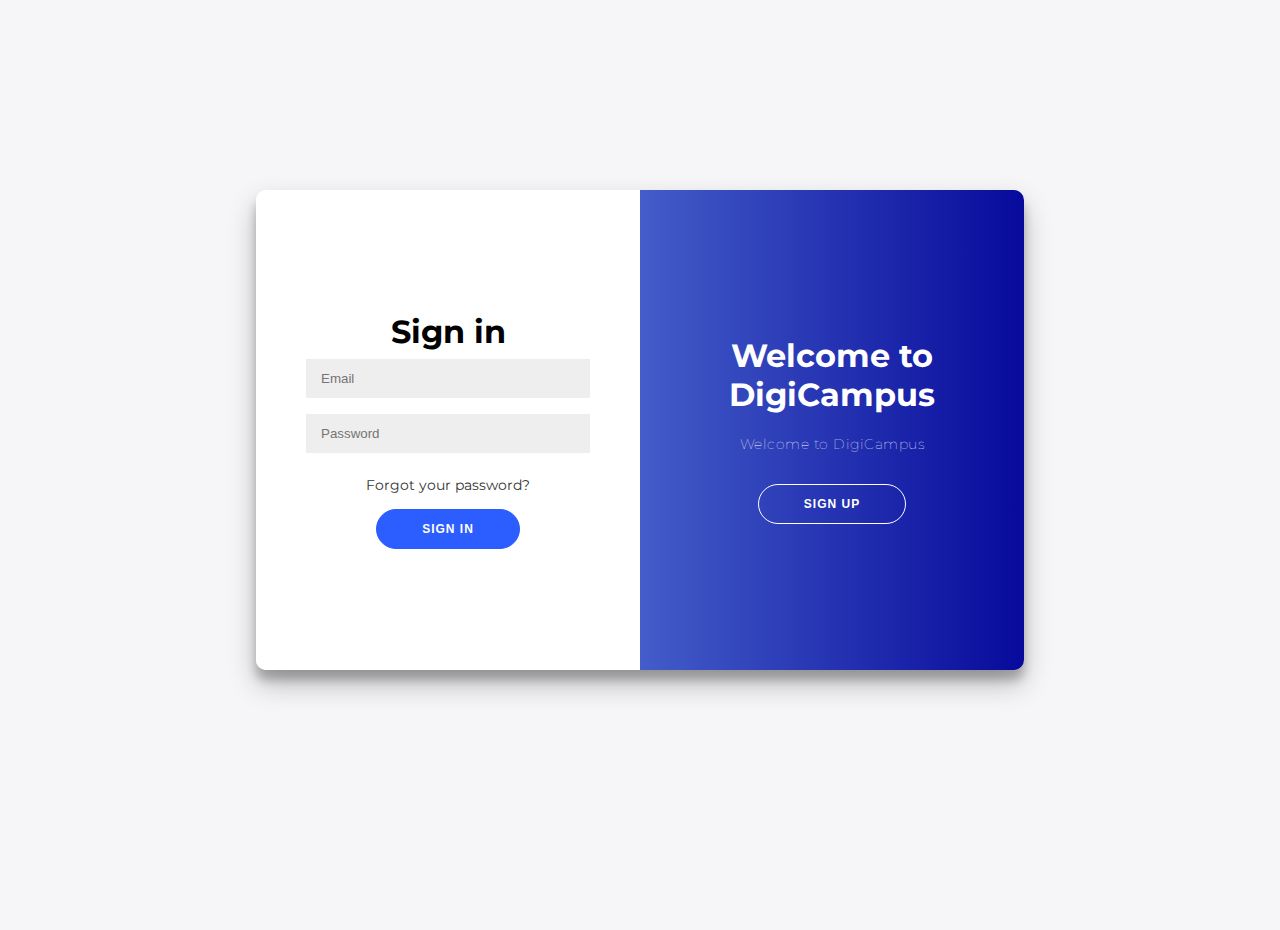
==== index.html @ 242a0fe5 "Add files via upload" ====
<!DOCTYPE html>
<html lang="en">
<head>
    <meta charset="UTF-8">
    <meta http-equiv="X-UA-Compatible" content="IE=edge">
    <meta name="viewport" content="width=device-width, initial-scale=1.0">
    <link rel="stylesheet" href="style.css">
    <link rel="stylesheet" href="main.js">
    <title>DigiCampus</title>
</head>
<body>
    <div class="container" id="container">
        
        <div class="form-container sign-in-container">
            <form action="#">
                <h1>Sign in</h1>
               
           
                <input type="email" placeholder="Email" />
                <input type="password" placeholder="Password" />
                <a href="#">Forgot your password?</a>
                <button>Sign In</button>
            </form>
        </div>
        <div class="overlay-container">
            <div class="overlay">
                <div class="overlay-panel overlay-left">
                    <h1>Welcome Back!</h1>
                    <p>To keep connected with us please login with your personal info</p>
                    <button class="ghost" id="signIn">Sign In</button>
                </div>
                <div class="overlay-panel overlay-right">
                    <h1> Welcome to DigiCampus</h1>
                    <p>Welcome to DigiCampus</p>
                    <button class="ghost" id="signUp">Sign Up</button>
                </div>
            </div>
        </div>
    </div>
    
    
</body>
</html>
---- style.css ----
@import url('https://fonts.googleapis.com/css?family=Montserrat:400,800');

* {
	box-sizing: border-box;
}

body {
	background: #f6f5f7;
	display: flex;
	justify-content: center;
	align-items: center;
	flex-direction: column;
	font-family: 'Montserrat', sans-serif;
	height: 100vh;
	margin: -20px 0 50px;
}

h1 {
	font-weight: bold;
	margin: 0;
}

h2 {
	text-align: center;
}

p {
	font-size: 14px;
	font-weight: 100;
	line-height: 20px;
	letter-spacing: 0.5px;
	margin: 20px 0 30px;
}

span {
	font-size: 12px;
}

a {
	color: #333;
	font-size: 14px;
	text-decoration: none;
	margin: 15px 0;
}

button {
	border-radius: 20px;
	border: 1px solid #2b5dff;
	background-color: #2b5dff;
	color: #FFFFFF;
	font-size: 12px;
	font-weight: bold;
	padding: 12px 45px;
	letter-spacing: 1px;
	text-transform: uppercase;
	transition: transform 80ms ease-in;
}

button:active {
	transform: scale(0.95);
}

button:focus {
	outline: none;
}

button.ghost {
	background-color: transparent;
	border-color: #FFFFFF;
}

form {
	background-color: #FFFFFF;
	display: flex;
	align-items: center;
	justify-content: center;
	flex-direction: column;
	padding: 0 50px;
	height: 100%;
	text-align: center;
}

input {
	background-color: #eee;
	border: none;
	padding: 12px 15px;
	margin: 8px 0;
	width: 100%;
}

.container {
	background-color: #fff;
	border-radius: 10px;
  	box-shadow: 0 14px 28px rgba(0,0,0,0.25), 
			0 10px 10px rgba(0,0,0,0.22);
	position: relative;
	overflow: hidden;
	width: 768px;
	max-width: 100%;
	min-height: 480px;
}

.form-container {
	position: absolute;
	top: 0;
	height: 100%;
	transition: all 0.6s ease-in-out;
}

.sign-in-container {
	left: 0;
	width: 50%;
	z-index: 2;
}

.container.right-panel-active .sign-in-container {
	transform: translateX(100%);
}

.sign-up-container {
	left: 0;
	width: 50%;
	opacity: 0;
	z-index: 1;
}

.container.right-panel-active .sign-up-container {
	transform: translateX(100%);
	opacity: 1;
	z-index: 5;
	animation: show 0.6s;
}

@keyframes show {
	0%, 49.99% {
		opacity: 0;
		z-index: 1;
	}
	
	50%, 100% {
		opacity: 1;
		z-index: 5;
	}
}

.overlay-container {
	position: absolute;
	top: 0;
	left: 50%;
	width: 50%;
	height: 100%;
	overflow: hidden;
	transition: transform 0.6s ease-in-out;
	z-index: 100;
}

.container.right-panel-active .overlay-container{
	transform: translateX(-100%);
}

.overlay {
	background: #070a9b;
	background: -webkit-linear-gradient(to right, #80b0f7, #070a9b);
	background: linear-gradient(to right, #80b0f7, #070a9b);
	background-repeat: no-repeat;
	background-size: cover;
	background-position: 0 0;
	color: #FFFFFF;
	position: relative;
	left: -100%;
	height: 100%;
	width: 200%;
  	transform: translateX(0);
	transition: transform 0.6s ease-in-out;
}

.container.right-panel-active .overlay {
  	transform: translateX(50%);
}

.overlay-panel {
	position: absolute;
	display: flex;
	align-items: center;
	justify-content: center;
	flex-direction: column;
	padding: 0 40px;
	text-align: center;
	top: 0;
	height: 100%;
	width: 50%;
	transform: translateX(0);
	transition: transform 0.6s ease-in-out;
}

.overlay-left {
	transform: translateX(-20%);
}

.container.right-panel-active .overlay-left {
	transform: translateX(0);
}

.overlay-right {
	right: 0;
	transform: translateX(0);
}

.container.right-panel-active .overlay-right {
	transform: translateX(20%);
}

.social-container {
	margin: 20px 0;
}

.social-container a {
	border: 1px solid #DDDDDD;
	border-radius: 50%;
	display: inline-flex;
	justify-content: center;
	align-items: center;
	margin: 0 5px;
	height: 40px;
	width: 40px;
}

footer {
    background-color: #222;
    color: #fff;
    font-size: 14px;
    bottom: 0;
    position: fixed;
    left: 0;
    right: 0;
    text-align: center;
    z-index: 999;
}

footer p {
    margin: 10px 0;
}

footer i {
    color: red;
}

footer a {
    color: #3c97bf;
    text-decoration: none;
}
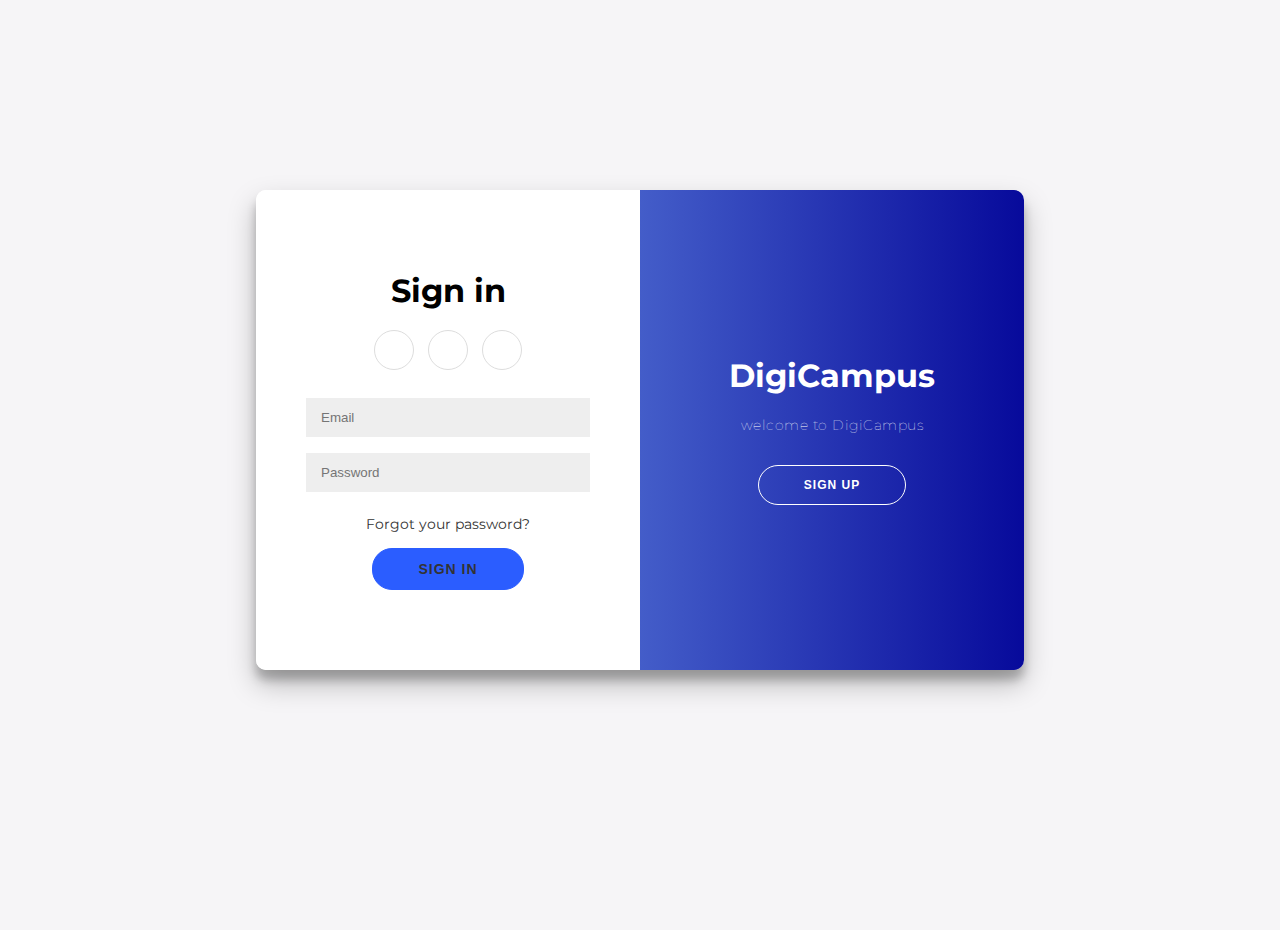
==== commit 688aa711: "Add files via upload" ====
--- a/index.html
+++ b/index.html
@@ -4,22 +4,43 @@
     <meta charset="UTF-8">
     <meta http-equiv="X-UA-Compatible" content="IE=edge">
     <meta name="viewport" content="width=device-width, initial-scale=1.0">
+    <link rel="preconnect" href="https://fonts.gstatic.com">
+<link href="https://fonts.googleapis.com/css2?family=Ubuntu:wght@300&display=swap" rel="stylesheet">
     <link rel="stylesheet" href="style.css">
-    <link rel="stylesheet" href="main.js">
+
+    
     <title>DigiCampus</title>
 </head>
 <body>
     <div class="container" id="container">
-        
+        <div class="form-container sign-up-container">
+            <form action="#">
+                <h1>Create Account</h1>
+                <div class="social-container">
+                    <a href="#" class="social"><i class="fab fa-facebook-f"></i></a><!--admin-->
+                    <a href="#" class="social"><i class="fab fa-google-plus-g"></i></a><!--event organisers-->
+                    <a href="#" class="social"><i class="fab fa-linkedin-in"></i></a><!--covid-19 compliance officer-->
+                </div>
+                
+                <input type="text" placeholder="Name" />
+                <input type="email" placeholder="Email" />
+                <input type="password" placeholder="Password" />
+                <button>Sign Up</button>
+            </form>
+        </div>
         <div class="form-container sign-in-container">
             <form action="#">
                 <h1>Sign in</h1>
+                <div class="social-container">
+                    <a href="#" class="social"><i class="fab fa-facebook-f"></i></a>
+                    <a href="#" class="social"><i class="fab fa-google-plus-g"></i></a>
+                    <a href="#" class="social"><i class="fab fa-linkedin-in"></i></a>
+                </div>
                
-           
                 <input type="email" placeholder="Email" />
                 <input type="password" placeholder="Password" />
                 <a href="#">Forgot your password?</a>
-                <button>Sign In</button>
+                <button><a href="dashboard.html">Sign in</a></button>
             </form>
         </div>
         <div class="overlay-container">
@@ -30,8 +51,8 @@
                     <button class="ghost" id="signIn">Sign In</button>
                 </div>
                 <div class="overlay-panel overlay-right">
-                    <h1> Welcome to DigiCampus</h1>
-                    <p>Welcome to DigiCampus</p>
+                    <h1>DigiCampus</h1>
+                    <p>welcome to DigiCampus</p>
                     <button class="ghost" id="signUp">Sign Up</button>
                 </div>
             </div>
@@ -39,5 +60,7 @@
     </div>
     
     
+    
+    
 </body>
 </html>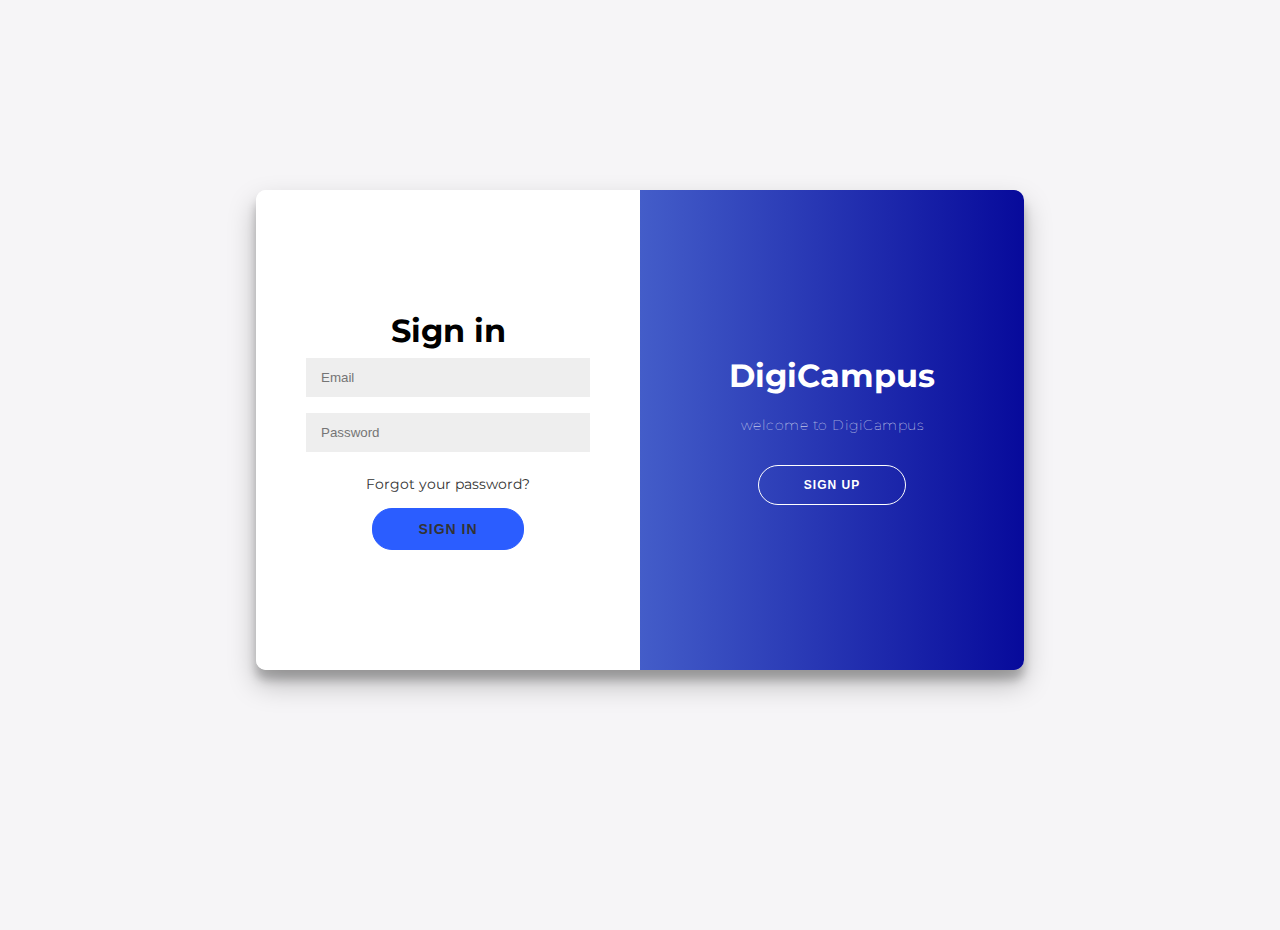
==== commit c79733a5: "Add files via upload" ====
--- a/index.html
+++ b/index.html
@@ -6,6 +6,7 @@
     <meta name="viewport" content="width=device-width, initial-scale=1.0">
     <link rel="preconnect" href="https://fonts.gstatic.com">
 <link href="https://fonts.googleapis.com/css2?family=Ubuntu:wght@300&display=swap" rel="stylesheet">
+<link rel="stylesheet" href="https://pro.fontawesome.com/releases/v5.10.0/css/all.css" integrity="sha384-AYmEC3Yw5cVb3ZcuHtOA93w35dYTsvhLPVnYs9eStHfGJvOvKxVfELGroGkvsg+p" crossorigin="anonymous"/>
     <link rel="stylesheet" href="style.css">
 
     
@@ -16,11 +17,7 @@
         <div class="form-container sign-up-container">
             <form action="#">
                 <h1>Create Account</h1>
-                <div class="social-container">
-                    <a href="#" class="social"><i class="fab fa-facebook-f"></i></a><!--admin-->
-                    <a href="#" class="social"><i class="fab fa-google-plus-g"></i></a><!--event organisers-->
-                    <a href="#" class="social"><i class="fab fa-linkedin-in"></i></a><!--covid-19 compliance officer-->
-                </div>
+                
                 
                 <input type="text" placeholder="Name" />
                 <input type="email" placeholder="Email" />
@@ -31,16 +28,14 @@
         <div class="form-container sign-in-container">
             <form action="#">
                 <h1>Sign in</h1>
-                <div class="social-container">
-                    <a href="#" class="social"><i class="fab fa-facebook-f"></i></a>
-                    <a href="#" class="social"><i class="fab fa-google-plus-g"></i></a>
-                    <a href="#" class="social"><i class="fab fa-linkedin-in"></i></a>
-                </div>
+                
                
                 <input type="email" placeholder="Email" />
                 <input type="password" placeholder="Password" />
                 <a href="#">Forgot your password?</a>
-                <button><a href="dashboard.html">Sign in</a></button>
+                <button><a href="dashboard.html">Sign in
+
+                </a></button>
             </form>
         </div>
         <div class="overlay-container">
